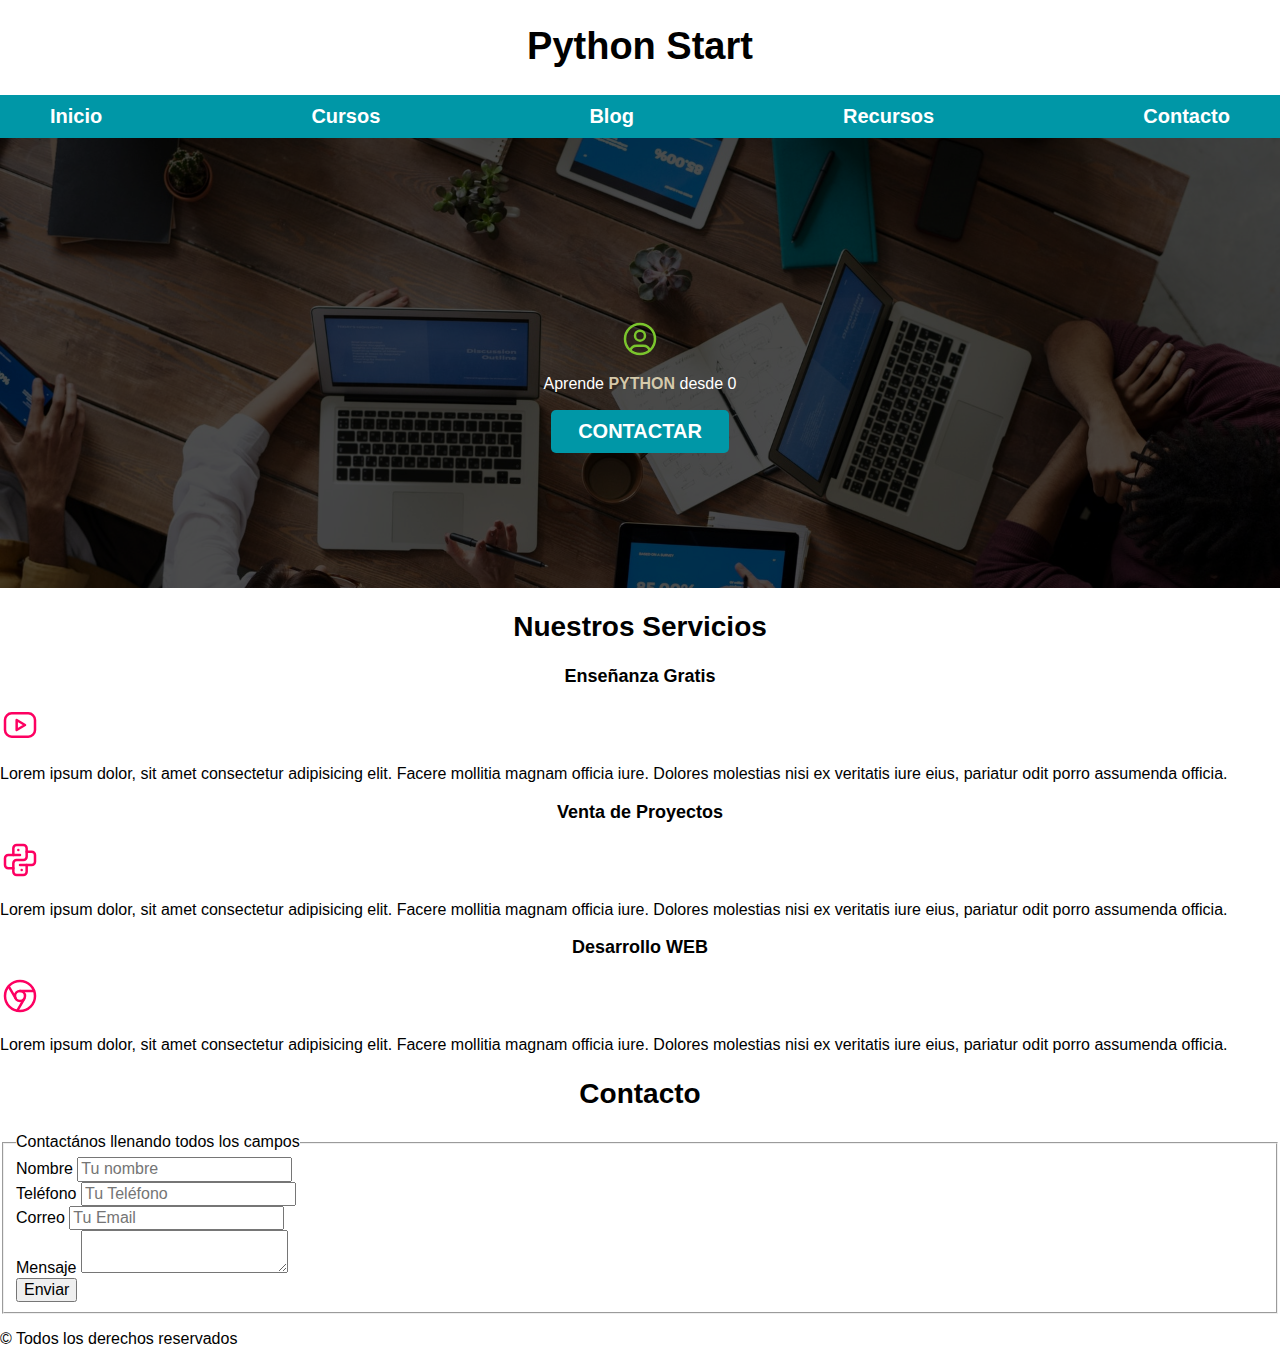
==== index.html @ d7a8ce04 "Inicio del proyecto - Navbar realizado" ====
<!DOCTYPE html>
<html lang="en">
  <head>
    <meta charset="UTF-8" />
    <meta http-equiv="X-UA-Compatible" content="IE=edge" />
    <meta name="viewport" content="width=device-width, initial-scale=1.0" />
    <title>Python Start</title>
    <!-- ICON TAB -->
    <link rel="shortcut icon" href="img/pythonTabIcon.svg" />
    <!-- NORMALIZE https://necolas.github.io/normalize.css/-->
    <link rel="preload" href="css/normalize.css" as="style" />
    <link rel="stylesheet" href="css/normalize.css" />
    <!-- FONTS fonts.google.com/-->
    <link rel="preconnect" href="https://fonts.googleapis.com" />
    <link rel="preconnect" href="https://fonts.gstatic.com" crossorigin />
    <!-- PRELOADS CSS - personal sheets to final -->
    <link rel="preload" href="css/styles.css" as="style" />
    <link rel="stylesheet" href="css/styles.css" />
  </head>
  <body>
    <header>
      <h1 class="titulo">Python Start</h1>
    </header>

    <nav class="nav-bg">
      <nav class="navegacion-principal contenedor">
        <a href="#">Inicio</a>
        <a href="#">Cursos</a>
        <a href="#">Blog</a>
        <a href="#">Recursos</a>
        <a href="#">Contacto</a>
      </nav>
    </nav>

    <section class="hero">
      <div class="contenido-hero">
        <h2></h2>
        <svg
          xmlns="http://www.w3.org/2000/svg"
          class="icon icon-tabler icon-tabler-user-circle"
          width="40"
          height="40"
          viewBox="0 0 24 24"
          stroke-width="1.5"
          stroke="#7bc62d"
          fill="none"
          stroke-linecap="round"
          stroke-linejoin="round"
        >
          <path stroke="none" d="M0 0h24v24H0z" fill="none" />
          <circle cx="12" cy="12" r="9" />
          <circle cx="12" cy="10" r="3" />
          <path
            d="M6.168 18.849a4 4 0 0 1 3.832 -2.849h4a4 4 0 0 1 3.834 2.855"
          />
        </svg>

        <p>Aprende <span>Python </span>desde 0</p>
        <a class="boton" href="#">Contactar</a>
      </div>
    </section>

    <main>
      <!-- CONTENIDO PRINCIPAL DEL SITIO WEB -->
      <h2>Nuestros Servicios</h2>

      <section>
        <h3>Enseñanza Gratis</h3>
        <svg
          xmlns="http://www.w3.org/2000/svg"
          class="icon icon-tabler icon-tabler-brand-youtube"
          width="40"
          height="40"
          viewBox="0 0 24 24"
          stroke-width="1.5"
          stroke="#fd0061"
          fill="none"
          stroke-linecap="round"
          stroke-linejoin="round"
        >
          <path stroke="none" d="M0 0h24v24H0z" fill="none" />
          <rect x="3" y="5" width="18" height="14" rx="4" />
          <path d="M10 9l5 3l-5 3z" />
        </svg>
        <p>
          Lorem ipsum dolor, sit amet consectetur adipisicing elit. Facere
          mollitia magnam officia iure. Dolores molestias nisi ex veritatis iure
          eius, pariatur odit porro assumenda officia.
        </p>
      </section>

      <section>
        <h3>Venta de Proyectos</h3>
        <svg
          xmlns="http://www.w3.org/2000/svg"
          class="icon icon-tabler icon-tabler-brand-python"
          width="40"
          height="40"
          viewBox="0 0 24 24"
          stroke-width="1.5"
          stroke="#fd0061"
          fill="none"
          stroke-linecap="round"
          stroke-linejoin="round"
        >
          <path stroke="none" d="M0 0h24v24H0z" fill="none" />
          <path d="M12 9h-7a2 2 0 0 0 -2 2v4a2 2 0 0 0 2 2h3" />
          <path d="M12 15h7a2 2 0 0 0 2 -2v-4a2 2 0 0 0 -2 -2h-3" />
          <path
            d="M8 9v-4a2 2 0 0 1 2 -2h4a2 2 0 0 1 2 2v5a2 2 0 0 1 -2 2h-4a2 2 0 0 0 -2 2v5a2 2 0 0 0 2 2h4a2 2 0 0 0 2 -2v-4"
          />
          <line x1="11" y1="6" x2="11" y2="6.01" />
          <line x1="13" y1="18" x2="13" y2="18.01" />
        </svg>
        <p>
          Lorem ipsum dolor, sit amet consectetur adipisicing elit. Facere
          mollitia magnam officia iure. Dolores molestias nisi ex veritatis iure
          eius, pariatur odit porro assumenda officia.
        </p>
      </section>

      <section>
        <h3>Desarrollo WEB</h3>
        <svg
          xmlns="http://www.w3.org/2000/svg"
          class="icon icon-tabler icon-tabler-brand-chrome"
          width="40"
          height="40"
          viewBox="0 0 24 24"
          stroke-width="1.5"
          stroke="#fd0061"
          fill="none"
          stroke-linecap="round"
          stroke-linejoin="round"
        >
          <path stroke="none" d="M0 0h24v24H0z" fill="none" />
          <circle cx="12" cy="12" r="9" />
          <circle cx="12" cy="12" r="3" />
          <line x1="12" y1="9" x2="20.4" y2="9" />
          <line x1="12" y1="9" x2="20.4" y2="9" transform="rotate(120 12 12)" />
          <line x1="12" y1="9" x2="20.4" y2="9" transform="rotate(240 12 12)" />
        </svg>
        <p>
          Lorem ipsum dolor, sit amet consectetur adipisicing elit. Facere
          mollitia magnam officia iure. Dolores molestias nisi ex veritatis iure
          eius, pariatur odit porro assumenda officia.
        </p>
      </section>
    </main>

    <section>
      <h2>Contacto</h2>
      <form>
        <fieldset>
          <legend>Contactános llenando todos los campos</legend>
          <div>
            <label>Nombre</label>
            <input type="text" placeholder="Tu nombre" />
          </div>

          <div>
            <label>Teléfono</label>
            <input type="tel" placeholder="Tu Teléfono" />
          </div>

          <div>
            <label>Correo</label>
            <input type="email" placeholder="Tu Email" />
          </div>

          <div>
            <label>Mensaje</label>
            <textarea></textarea>
          </div>

          <div>
            <input type="submit" value="Enviar" />
          </div>
        </fieldset>
      </form>
    </section>

    <footer>
      <p>© Todos los derechos reservados</p>
    </footer>
  </body>
</html>
---- css/styles.css ----
/* METODOLOGIA DE MÓDULOS Y UTILIDADES */

/* CUSTOM PROPERTIES */
:root {
  --blanco: #ffffff;
  --oscuro: #212121;
  --primario: #ffc107;
  --secundario: #0097a7;
  --gris: #757575;
}

/* FORMATEO DE CÓDIGO */
html {
  font-size: 62.5%;
  box-sizing: border-box;
}

*,
*:before,
*:after {
  box-sizing: inherit;
}

body {
  font-size: 16px; /* 1rem = 10px*/
  font-family: "Krub", sans-serif;
}
/* RULES FOR TYPOGRAPHY - DESIGN SYSTEM =======================================*/

h1 {
  font-size: 3.8rem;
}

h2 {
  font-size: 2.8rem;
}

h3 {
  font-size: 1.8rem;
}

h1, h2, h3 {
  text-align: center;
}

span {
  font-weight: bold;
  color: #dfd3b2f1;
  text-transform: uppercase;
}

/* NAVBAR - BARRA DE NAVEGACIÓN ===============================================*/
.contenedor {
  max-width: 120rem;
  margin: 0 auto;
}

.boton {
  background-color: var(--secundario);
  color: var(--blanco);
  text-decoration: none;
  padding: 1rem 2.7rem;
  border-radius: .5rem;
  font-size: 2rem;
  font-weight: bold;
  cursor: pointer;
  text-transform: uppercase;
}

@media (min-width: 768px) {
   .boton {
     width: auto;
   }
}

.nav-bg {
  background-color: var(--secundario);
}

.navegacion-principal {
  display: flex;
  flex-direction: column;
}

/* MEDIA QUERIE NAV ===================================*/
@media (min-width: 768px) {
  .navegacion-principal {
    flex-direction: row;
    justify-content: space-between;
  }
}

.navegacion-principal a {
  display: block;
  text-align: center;
  color: var(--blanco);
  text-decoration: none;
  font-size: 2rem;
  font-weight: bold;
  padding: 1rem;
}

.navegacion-principal a:hover {
  background-color: var(--primario);
  color: var(--oscuro);
}

/* Hero Imagen============================================================================ */
.hero {
  background-image: url(../img/fondo.jpg);
  background-repeat: no-repeat;
  background-size: cover;
  height: 450px;
  position: relative;
}

.contenido-hero {
  position: absolute;
  background-color: rgba(0, 0, 0, 0.2); /* anterior*/
  background-color: rgb(0 0 0 / 70%); /*mas reciente*/
  width: 100%;
  height: 100%;
  background-size: cover;
  
  display: flex;
  flex-direction: column;
  align-items: center;
  justify-content: center;
}

.contenido-hero h2,
.contenido-hero p {
  color: var(--blanco);
}
---- css/styles.css ----
/* METODOLOGIA DE MÓDULOS Y UTILIDADES */

/* CUSTOM PROPERTIES */
:root {
  --blanco: #ffffff;
  --oscuro: #212121;
  --primario: #ffc107;
  --secundario: #0097a7;
  --gris: #757575;
}

/* FORMATEO DE CÓDIGO */
html {
  font-size: 62.5%;
  box-sizing: border-box;
}

*,
*:before,
*:after {
  box-sizing: inherit;
}

body {
  font-size: 16px; /* 1rem = 10px*/
  font-family: "Krub", sans-serif;
}
/* RULES FOR TYPOGRAPHY - DESIGN SYSTEM =======================================*/

h1 {
  font-size: 3.8rem;
}

h2 {
  font-size: 2.8rem;
}

h3 {
  font-size: 1.8rem;
}

h1, h2, h3 {
  text-align: center;
}

span {
  font-weight: bold;
  color: #dfd3b2f1;
  text-transform: uppercase;
}

/* NAVBAR - BARRA DE NAVEGACIÓN ===============================================*/
.contenedor {
  max-width: 120rem;
  margin: 0 auto;
}

.boton {
  background-color: var(--secundario);
  color: var(--blanco);
  text-decoration: none;
  padding: 1rem 2.7rem;
  border-radius: .5rem;
  font-size: 2rem;
  font-weight: bold;
  cursor: pointer;
  text-transform: uppercase;
}

@media (min-width: 768px) {
   .boton {
     width: auto;
   }
}

.nav-bg {
  background-color: var(--secundario);
}

.navegacion-principal {
  display: flex;
  flex-direction: column;
}

/* MEDIA QUERIE NAV ===================================*/
@media (min-width: 768px) {
  .navegacion-principal {
    flex-direction: row;
    justify-content: space-between;
  }
}

.navegacion-principal a {
  display: block;
  text-align: center;
  color: var(--blanco);
  text-decoration: none;
  font-size: 2rem;
  font-weight: bold;
  padding: 1rem;
}

.navegacion-principal a:hover {
  background-color: var(--primario);
  color: var(--oscuro);
}

/* Hero Imagen============================================================================ */
.hero {
  background-image: url(../img/fondo.jpg);
  background-repeat: no-repeat;
  background-size: cover;
  height: 450px;
  position: relative;
}

.contenido-hero {
  position: absolute;
  background-color: rgba(0, 0, 0, 0.2); /* anterior*/
  background-color: rgb(0 0 0 / 70%); /*mas reciente*/
  width: 100%;
  height: 100%;
  background-size: cover;
  
  display: flex;
  flex-direction: column;
  align-items: center;
  justify-content: center;
}

.contenido-hero h2,
.contenido-hero p {
  color: var(--blanco);
}
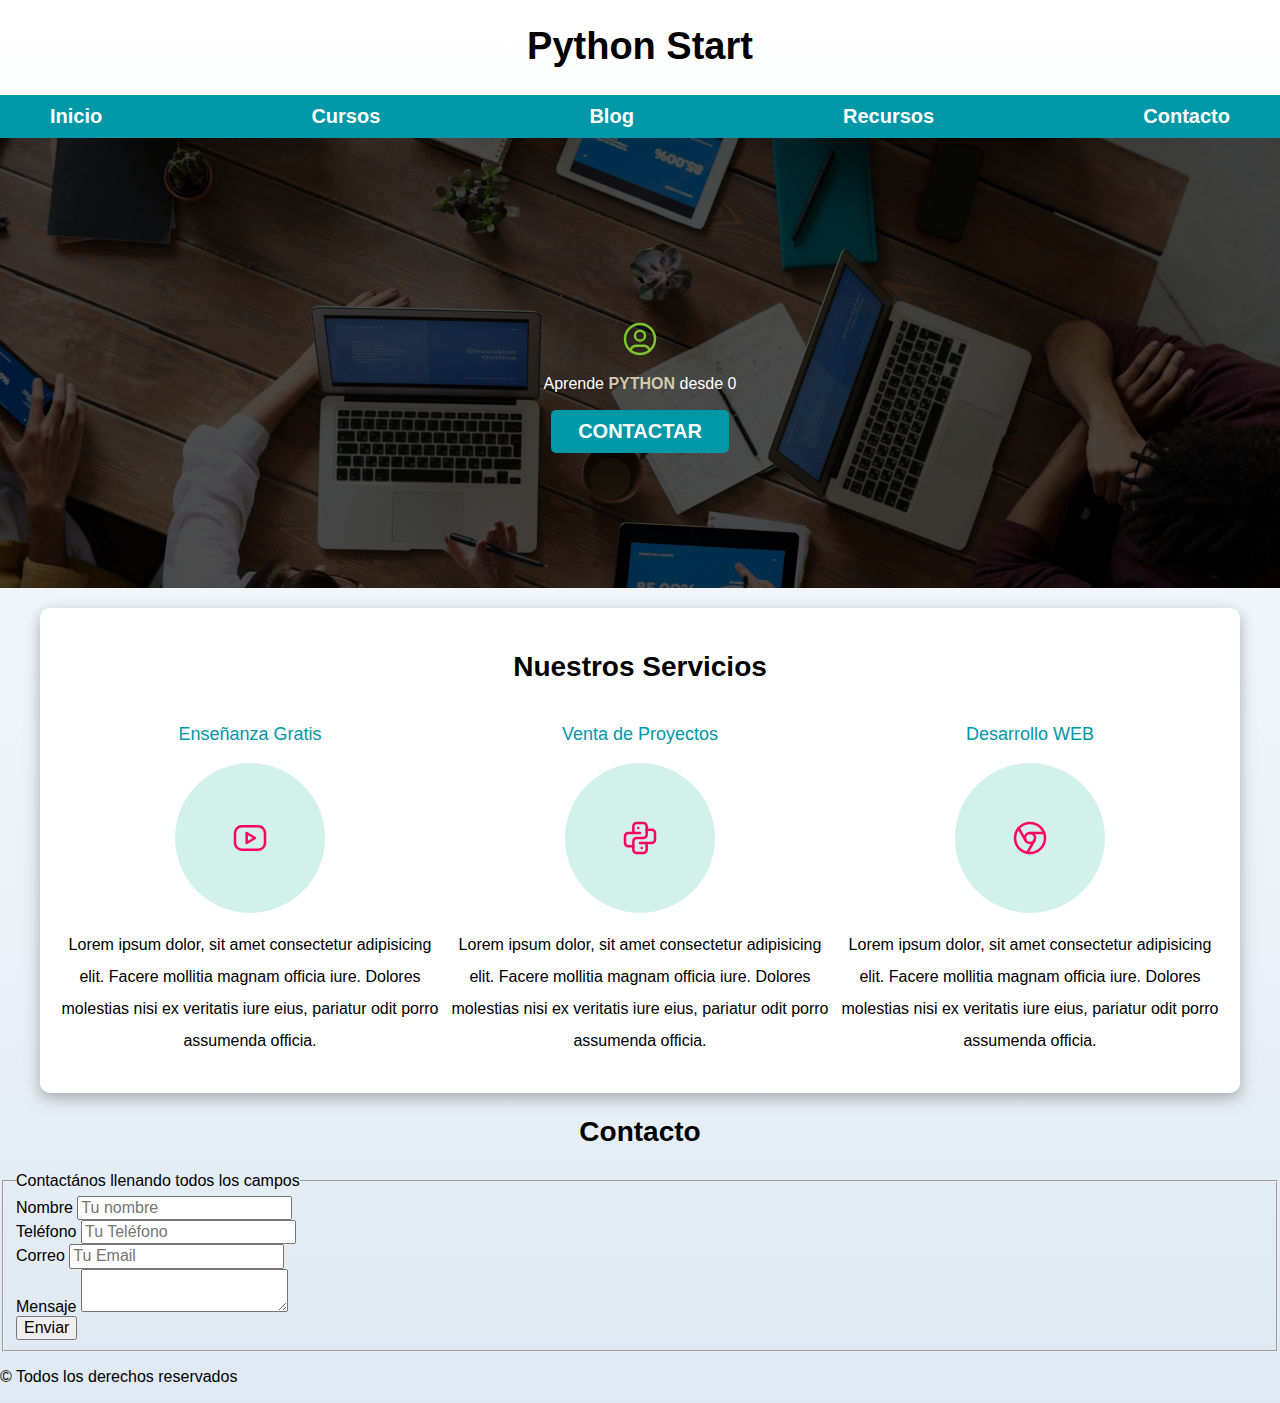
==== commit 5ae9355a: "implementamos css grid a nuestros servicios" ====
--- a/index.html
+++ b/index.html
@@ -22,7 +22,7 @@
       <h1 class="titulo">Python Start</h1>
     </header>
 
-    <nav class="nav-bg">
+    <div class="nav-bg">
       <nav class="navegacion-principal contenedor">
         <a href="#">Inicio</a>
         <a href="#">Cursos</a>
@@ -30,7 +30,7 @@
         <a href="#">Recursos</a>
         <a href="#">Contacto</a>
       </nav>
-    </nav>
+    </div>
 
     <section class="hero">
       <div class="contenido-hero">
@@ -58,94 +58,115 @@
         <p>Aprende <span>Python </span>desde 0</p>
         <a class="boton" href="#">Contactar</a>
       </div>
+      <!-- .contenido-hero -->
     </section>
 
-    <main>
+    <main class="contenedor sombra">
       <!-- CONTENIDO PRINCIPAL DEL SITIO WEB -->
       <h2>Nuestros Servicios</h2>
-
-      <section>
-        <h3>Enseñanza Gratis</h3>
-        <svg
-          xmlns="http://www.w3.org/2000/svg"
-          class="icon icon-tabler icon-tabler-brand-youtube"
-          width="40"
-          height="40"
-          viewBox="0 0 24 24"
-          stroke-width="1.5"
-          stroke="#fd0061"
-          fill="none"
-          stroke-linecap="round"
-          stroke-linejoin="round"
-        >
-          <path stroke="none" d="M0 0h24v24H0z" fill="none" />
-          <rect x="3" y="5" width="18" height="14" rx="4" />
-          <path d="M10 9l5 3l-5 3z" />
-        </svg>
-        <p>
-          Lorem ipsum dolor, sit amet consectetur adipisicing elit. Facere
-          mollitia magnam officia iure. Dolores molestias nisi ex veritatis iure
-          eius, pariatur odit porro assumenda officia.
-        </p>
-      </section>
-
-      <section>
-        <h3>Venta de Proyectos</h3>
-        <svg
-          xmlns="http://www.w3.org/2000/svg"
-          class="icon icon-tabler icon-tabler-brand-python"
-          width="40"
-          height="40"
-          viewBox="0 0 24 24"
-          stroke-width="1.5"
-          stroke="#fd0061"
-          fill="none"
-          stroke-linecap="round"
-          stroke-linejoin="round"
-        >
-          <path stroke="none" d="M0 0h24v24H0z" fill="none" />
-          <path d="M12 9h-7a2 2 0 0 0 -2 2v4a2 2 0 0 0 2 2h3" />
-          <path d="M12 15h7a2 2 0 0 0 2 -2v-4a2 2 0 0 0 -2 -2h-3" />
-          <path
-            d="M8 9v-4a2 2 0 0 1 2 -2h4a2 2 0 0 1 2 2v5a2 2 0 0 1 -2 2h-4a2 2 0 0 0 -2 2v5a2 2 0 0 0 2 2h4a2 2 0 0 0 2 -2v-4"
-          />
-          <line x1="11" y1="6" x2="11" y2="6.01" />
-          <line x1="13" y1="18" x2="13" y2="18.01" />
-        </svg>
-        <p>
-          Lorem ipsum dolor, sit amet consectetur adipisicing elit. Facere
-          mollitia magnam officia iure. Dolores molestias nisi ex veritatis iure
-          eius, pariatur odit porro assumenda officia.
-        </p>
-      </section>
-
-      <section>
-        <h3>Desarrollo WEB</h3>
-        <svg
-          xmlns="http://www.w3.org/2000/svg"
-          class="icon icon-tabler icon-tabler-brand-chrome"
-          width="40"
-          height="40"
-          viewBox="0 0 24 24"
-          stroke-width="1.5"
-          stroke="#fd0061"
-          fill="none"
-          stroke-linecap="round"
-          stroke-linejoin="round"
-        >
-          <path stroke="none" d="M0 0h24v24H0z" fill="none" />
-          <circle cx="12" cy="12" r="9" />
-          <circle cx="12" cy="12" r="3" />
-          <line x1="12" y1="9" x2="20.4" y2="9" />
-          <line x1="12" y1="9" x2="20.4" y2="9" transform="rotate(120 12 12)" />
-          <line x1="12" y1="9" x2="20.4" y2="9" transform="rotate(240 12 12)" />
-        </svg>
-        <p>
-          Lorem ipsum dolor, sit amet consectetur adipisicing elit. Facere
-          mollitia magnam officia iure. Dolores molestias nisi ex veritatis iure
-          eius, pariatur odit porro assumenda officia.
-        </p>
-      </section>
+      <div class="servicios">
+        <section class="servicio">
+          <h3>Enseñanza Gratis</h3>
+          <div class="iconos">
+            <svg
+              xmlns="http://www.w3.org/2000/svg"
+              class="icon icon-tabler icon-tabler-brand-youtube"
+              width="40"
+              height="40"
+              viewBox="0 0 24 24"
+              stroke-width="1.5"
+              stroke="#fd0061"
+              fill="none"
+              stroke-linecap="round"
+              stroke-linejoin="round"
+            >
+              <path stroke="none" d="M0 0h24v24H0z" fill="none" />
+              <rect x="3" y="5" width="18" height="14" rx="4" />
+              <path d="M10 9l5 3l-5 3z" />
+            </svg>
+          </div>
+          <p>
+            Lorem ipsum dolor, sit amet consectetur adipisicing elit. Facere
+            mollitia magnam officia iure. Dolores molestias nisi ex veritatis
+            iure eius, pariatur odit porro assumenda officia.
+          </p>
+        </section>
+
+        <section class="servicio">
+          <h3>Venta de Proyectos</h3>
+          <div class="iconos">
+            <svg
+              xmlns="http://www.w3.org/2000/svg"
+              class="icon icon-tabler icon-tabler-brand-python"
+              width="40"
+              height="40"
+              viewBox="0 0 24 24"
+              stroke-width="1.5"
+              stroke="#fd0061"
+              fill="none"
+              stroke-linecap="round"
+              stroke-linejoin="round"
+            >
+              <path stroke="none" d="M0 0h24v24H0z" fill="none" />
+              <path d="M12 9h-7a2 2 0 0 0 -2 2v4a2 2 0 0 0 2 2h3" />
+              <path d="M12 15h7a2 2 0 0 0 2 -2v-4a2 2 0 0 0 -2 -2h-3" />
+              <path
+                d="M8 9v-4a2 2 0 0 1 2 -2h4a2 2 0 0 1 2 2v5a2 2 0 0 1 -2 2h-4a2 2 0 0 0 -2 2v5a2 2 0 0 0 2 2h4a2 2 0 0 0 2 -2v-4"
+              />
+              <line x1="11" y1="6" x2="11" y2="6.01" />
+              <line x1="13" y1="18" x2="13" y2="18.01" />
+            </svg>
+          </div>
+          <p>
+            Lorem ipsum dolor, sit amet consectetur adipisicing elit. Facere
+            mollitia magnam officia iure. Dolores molestias nisi ex veritatis
+            iure eius, pariatur odit porro assumenda officia.
+          </p>
+        </section>
+
+        <section class="servicio">
+          <h3>Desarrollo WEB</h3>
+          <div class="iconos">
+            <svg
+              xmlns="http://www.w3.org/2000/svg"
+              class="icon icon-tabler icon-tabler-brand-chrome"
+              width="40"
+              height="40"
+              viewBox="0 0 24 24"
+              stroke-width="1.5"
+              stroke="#fd0061"
+              fill="none"
+              stroke-linecap="round"
+              stroke-linejoin="round"
+            >
+              <path stroke="none" d="M0 0h24v24H0z" fill="none" />
+              <circle cx="12" cy="12" r="9" />
+              <circle cx="12" cy="12" r="3" />
+              <line x1="12" y1="9" x2="20.4" y2="9" />
+              <line
+                x1="12"
+                y1="9"
+                x2="20.4"
+                y2="9"
+                transform="rotate(120 12 12)"
+              />
+              <line
+                x1="12"
+                y1="9"
+                x2="20.4"
+                y2="9"
+                transform="rotate(240 12 12)"
+              />
+            </svg>
+          </div>
+          <p>
+            Lorem ipsum dolor, sit amet consectetur adipisicing elit. Facere
+            mollitia magnam officia iure. Dolores molestias nisi ex veritatis
+            iure eius, pariatur odit porro assumenda officia.
+          </p>
+        </section>
+      </div>
+      <!-- .SERVICIOS -->
     </main>
 
     <section>
--- a/css/styles.css
+++ b/css/styles.css
@@ -7,12 +7,14 @@
   --primario: #ffc107;
   --secundario: #0097a7;
   --gris: #757575;
+  --grisClaro: #dfe9f3;
+  --celeste: #d3f1eb;
 }
 
-/* FORMATEO DE CÓDIGO */
+/* GLOBALES ==========================================================*/
 html {
   font-size: 62.5%;
-  box-sizing: border-box;
+  box-sizing: border-box; /*hack para el box model*/
 }
 
 *,
@@ -24,9 +26,42 @@
 body {
   font-size: 16px; /* 1rem = 10px*/
   font-family: "Krub", sans-serif;
+  background-image: linear-gradient(to top, var(--grisClaro) 0%, var(--blanco));
 }
-/* RULES FOR TYPOGRAPHY - DESIGN SYSTEM =======================================*/
 
+.contenedor {
+  max-width: 120rem;
+  margin: 0 auto;
+}
+
+.boton {
+  background-color: var(--secundario);
+  color: var(--blanco);
+  text-decoration: none;
+  padding: 1rem 2.7rem;
+  border-radius: 0.5rem;
+  font-size: 2rem;
+  font-weight: bold;
+  cursor: pointer;
+  text-transform: uppercase;
+}
+
+@media (min-width: 768px) {
+  .boton {
+    width: auto;
+  }
+}
+
+.sombra {
+  -webkit-box-shadow: 0px 5px 15px 0px rgba(112, 112, 112, 0.54);
+  -moz-box-shadow: 0px 5px 15px 0px rgba(112, 112, 112, 0.54);
+  box-shadow: 0px 5px 15px 0px rgba(112, 112, 112, 0.54);
+  background-color: var(--blanco);
+  padding: 2rem;
+  border-radius: 1rem;
+}
+
+/* TIPOGRAFIA ==========================================================*/
 h1 {
   font-size: 3.8rem;
 }
@@ -39,7 +74,9 @@
   font-size: 1.8rem;
 }
 
-h1, h2, h3 {
+h1,
+h2,
+h3 {
   text-align: center;
 }
 
@@ -49,30 +86,12 @@
   text-transform: uppercase;
 }
 
-/* NAVBAR - BARRA DE NAVEGACIÓN ===============================================*/
-.contenedor {
-  max-width: 120rem;
-  margin: 0 auto;
+/* Titulos */
+.titulo span {
+  font-size: 2rem;
 }
 
-.boton {
-  background-color: var(--secundario);
-  color: var(--blanco);
-  text-decoration: none;
-  padding: 1rem 2.7rem;
-  border-radius: .5rem;
-  font-size: 2rem;
-  font-weight: bold;
-  cursor: pointer;
-  text-transform: uppercase;
-}
-
-@media (min-width: 768px) {
-   .boton {
-     width: auto;
-   }
-}
-
+/* NAVEGACIÓN PRINCIPAL ===============================================*/
 .nav-bg {
   background-color: var(--secundario);
 }
@@ -82,7 +101,6 @@
   flex-direction: column;
 }
 
-/* MEDIA QUERIE NAV ===================================*/
 @media (min-width: 768px) {
   .navegacion-principal {
     flex-direction: row;
@@ -105,13 +123,14 @@
   color: var(--oscuro);
 }
 
-/* Hero Imagen============================================================================ */
+/* Hero Imagen ================================================================ */
 .hero {
   background-image: url(../img/fondo.jpg);
   background-repeat: no-repeat;
   background-size: cover;
   height: 450px;
   position: relative;
+  margin-bottom: 2rem;
 }
 
 .contenido-hero {
@@ -121,7 +140,7 @@
   width: 100%;
   height: 100%;
   background-size: cover;
-  
+
   display: flex;
   flex-direction: column;
   align-items: center;
@@ -132,3 +151,38 @@
 .contenido-hero p {
   color: var(--blanco);
 }
+
+/* SERVICIOS ==============================================*/
+@media (min-width: 768px) {
+  .servicios {
+    display: grid;
+    grid-template-columns: repeat(3, 1fr);
+    column-gap: 1rem;
+  }
+}
+
+.servicio {
+display: flex;
+flex-direction: column;
+align-items: center;
+}
+
+.servicio h3 {
+  color: var(--secundario);
+  font-weight: normal;
+}
+
+.servicio p {
+  line-height: 2;
+  text-align: center;
+}
+
+.servicio .iconos {
+  height: 15rem;
+  width: 15rem;
+  background-color: var(--celeste);
+  border-radius: 50%;
+  display: flex;
+  justify-content: center;
+  align-items: center;
+}--- a/css/styles.css
+++ b/css/styles.css
@@ -7,12 +7,14 @@
   --primario: #ffc107;
   --secundario: #0097a7;
   --gris: #757575;
+  --grisClaro: #dfe9f3;
+  --celeste: #d3f1eb;
 }
 
-/* FORMATEO DE CÓDIGO */
+/* GLOBALES ==========================================================*/
 html {
   font-size: 62.5%;
-  box-sizing: border-box;
+  box-sizing: border-box; /*hack para el box model*/
 }
 
 *,
@@ -24,9 +26,42 @@
 body {
   font-size: 16px; /* 1rem = 10px*/
   font-family: "Krub", sans-serif;
+  background-image: linear-gradient(to top, var(--grisClaro) 0%, var(--blanco));
 }
-/* RULES FOR TYPOGRAPHY - DESIGN SYSTEM =======================================*/
 
+.contenedor {
+  max-width: 120rem;
+  margin: 0 auto;
+}
+
+.boton {
+  background-color: var(--secundario);
+  color: var(--blanco);
+  text-decoration: none;
+  padding: 1rem 2.7rem;
+  border-radius: 0.5rem;
+  font-size: 2rem;
+  font-weight: bold;
+  cursor: pointer;
+  text-transform: uppercase;
+}
+
+@media (min-width: 768px) {
+  .boton {
+    width: auto;
+  }
+}
+
+.sombra {
+  -webkit-box-shadow: 0px 5px 15px 0px rgba(112, 112, 112, 0.54);
+  -moz-box-shadow: 0px 5px 15px 0px rgba(112, 112, 112, 0.54);
+  box-shadow: 0px 5px 15px 0px rgba(112, 112, 112, 0.54);
+  background-color: var(--blanco);
+  padding: 2rem;
+  border-radius: 1rem;
+}
+
+/* TIPOGRAFIA ==========================================================*/
 h1 {
   font-size: 3.8rem;
 }
@@ -39,7 +74,9 @@
   font-size: 1.8rem;
 }
 
-h1, h2, h3 {
+h1,
+h2,
+h3 {
   text-align: center;
 }
 
@@ -49,30 +86,12 @@
   text-transform: uppercase;
 }
 
-/* NAVBAR - BARRA DE NAVEGACIÓN ===============================================*/
-.contenedor {
-  max-width: 120rem;
-  margin: 0 auto;
+/* Titulos */
+.titulo span {
+  font-size: 2rem;
 }
 
-.boton {
-  background-color: var(--secundario);
-  color: var(--blanco);
-  text-decoration: none;
-  padding: 1rem 2.7rem;
-  border-radius: .5rem;
-  font-size: 2rem;
-  font-weight: bold;
-  cursor: pointer;
-  text-transform: uppercase;
-}
-
-@media (min-width: 768px) {
-   .boton {
-     width: auto;
-   }
-}
-
+/* NAVEGACIÓN PRINCIPAL ===============================================*/
 .nav-bg {
   background-color: var(--secundario);
 }
@@ -82,7 +101,6 @@
   flex-direction: column;
 }
 
-/* MEDIA QUERIE NAV ===================================*/
 @media (min-width: 768px) {
   .navegacion-principal {
     flex-direction: row;
@@ -105,13 +123,14 @@
   color: var(--oscuro);
 }
 
-/* Hero Imagen============================================================================ */
+/* Hero Imagen ================================================================ */
 .hero {
   background-image: url(../img/fondo.jpg);
   background-repeat: no-repeat;
   background-size: cover;
   height: 450px;
   position: relative;
+  margin-bottom: 2rem;
 }
 
 .contenido-hero {
@@ -121,7 +140,7 @@
   width: 100%;
   height: 100%;
   background-size: cover;
-  
+
   display: flex;
   flex-direction: column;
   align-items: center;
@@ -132,3 +151,38 @@
 .contenido-hero p {
   color: var(--blanco);
 }
+
+/* SERVICIOS ==============================================*/
+@media (min-width: 768px) {
+  .servicios {
+    display: grid;
+    grid-template-columns: repeat(3, 1fr);
+    column-gap: 1rem;
+  }
+}
+
+.servicio {
+display: flex;
+flex-direction: column;
+align-items: center;
+}
+
+.servicio h3 {
+  color: var(--secundario);
+  font-weight: normal;
+}
+
+.servicio p {
+  line-height: 2;
+  text-align: center;
+}
+
+.servicio .iconos {
+  height: 15rem;
+  width: 15rem;
+  background-color: var(--celeste);
+  border-radius: 50%;
+  display: flex;
+  justify-content: center;
+  align-items: center;
+}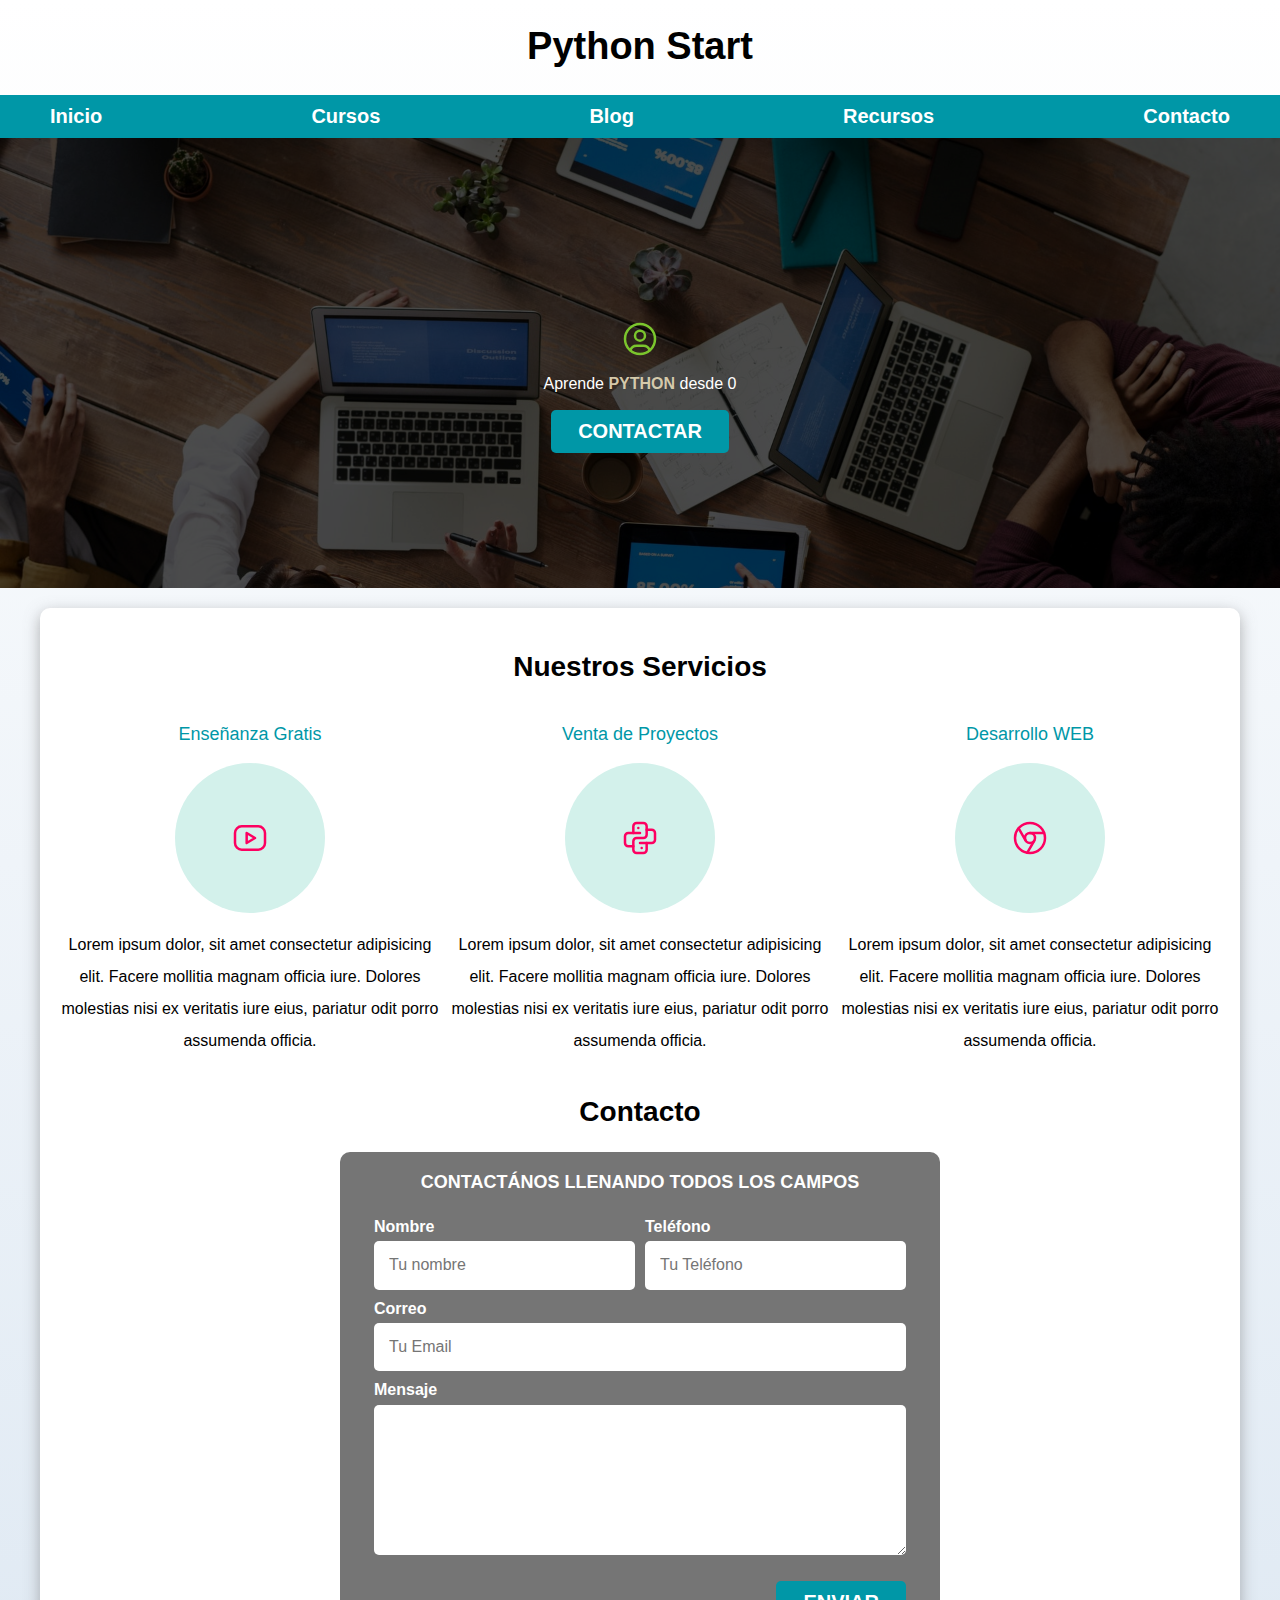
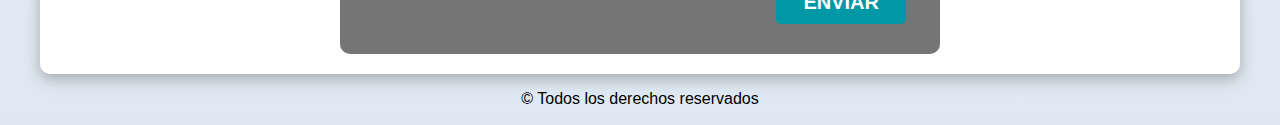
==== commit a650cf4a: "creación del form, creamos una documentacion del proyecto" ====
--- a/index.html
+++ b/index.html
@@ -167,41 +167,43 @@
         </section>
       </div>
       <!-- .SERVICIOS -->
+
+      <section>
+        <h2>Contacto</h2>
+        <form class="formulario">
+          <fieldset>
+            <legend>Contactános llenando todos los campos</legend>
+            <div class="contenedor-campos">
+                <div class="campo">
+                  <label>Nombre</label>
+                  <input class="input-text" type="text" placeholder="Tu nombre" />
+                </div>
+
+                <div class="campo">
+                  <label>Teléfono</label>
+                  <input class="input-text" type="tel" placeholder="Tu Teléfono" />
+                </div>
+
+                <div class="campo ">
+                  <label>Correo</label>
+                  <input class="input-text" type="email" placeholder="Tu Email" />
+                </div>
+
+                <div class="campo">
+                  <label>Mensaje</label>
+                  <textarea class="input-text"></textarea>
+                </div>
+            </div> <!-- CONTENEDOR DE LOS CAMPOS ================================= -->
+
+            <div class="alinear-derecha flex">
+              <input class="boton w-sm-100" type="submit" value="Enviar" />
+            </div>
+          </fieldset>
+        </form>
+      </section>
     </main>
 
-    <section>
-      <h2>Contacto</h2>
-      <form>
-        <fieldset>
-          <legend>Contactános llenando todos los campos</legend>
-          <div>
-            <label>Nombre</label>
-            <input type="text" placeholder="Tu nombre" />
-          </div>
-
-          <div>
-            <label>Teléfono</label>
-            <input type="tel" placeholder="Tu Teléfono" />
-          </div>
-
-          <div>
-            <label>Correo</label>
-            <input type="email" placeholder="Tu Email" />
-          </div>
-
-          <div>
-            <label>Mensaje</label>
-            <textarea></textarea>
-          </div>
-
-          <div>
-            <input type="submit" value="Enviar" />
-          </div>
-        </fieldset>
-      </form>
-    </section>
-
-    <footer>
+    <footer class="footer">
       <p>© Todos los derechos reservados</p>
     </footer>
   </body>
--- a/css/styles.css
+++ b/css/styles.css
@@ -15,6 +15,15 @@
 html {
   font-size: 62.5%;
   box-sizing: border-box; /*hack para el box model*/
+  scroll-snap-type: y mandatory;
+}
+
+/* SCROLL SNAP */
+.servicios,
+.navegacion-principal,
+.formulario {
+  scroll-snap-align: center;
+  scroll-snap-stop: always;
 }
 
 *,
@@ -44,6 +53,7 @@
   font-weight: bold;
   cursor: pointer;
   text-transform: uppercase;
+  border: none;
 }
 
 @media (min-width: 768px) {
@@ -89,6 +99,25 @@
 /* Titulos */
 .titulo span {
   font-size: 2rem;
+}
+
+/* UTILIDADES========================================================== */
+.w-sm-100 {
+  width: 100%;
+}
+
+@media (min-width: 768px) {
+   .w-sm-100 {
+     width: auto;
+   }
+}
+
+.flex {
+  display: flex;
+}
+
+.alinear-derecha {
+  justify-content: flex-end;
 }
 
 /* NAVEGACIÓN PRINCIPAL ===============================================*/
@@ -185,4 +214,67 @@
   display: flex;
   justify-content: center;
   align-items: center;
+}
+
+/* CONTACTO ==================================================== */
+.formulario {
+  background-color: var(--gris);
+  width: min(60rem, 100%); /*Utilizar el valor más pequeño - te ahorras media queries*/
+  margin: 0 auto; 
+  padding: 2rem;
+  border-radius: 1rem;
+}
+
+.formulario fieldset {
+  border: none;
+}
+
+.formulario legend {
+  text-align: center;
+  font-size: 1.8rem;
+  text-transform: uppercase;
+  font-weight: 700;
+  margin-bottom: 2rem;
+  color: var(--blanco);
+}
+
+@media (min-width: 768px) {
+  .contenedor-campos {
+    display: grid;
+    grid-template-columns: 1fr 1fr;
+    grid-template-rows: auto auto 20rem;
+    column-gap: 1rem;
+  }
+}
+
+.campo:nth-child(3),
+.campo:nth-child(4){ /*evita crear una clase extra*/
+  grid-column: 1 / 3;
+}
+
+.campo {
+  margin-bottom: 1rem;
+}
+
+.campo label {
+  color: var(--blanco);
+  font-weight: bold;
+  margin-bottom: .5rem;
+  display: block;
+}
+
+.campo textarea {
+  height: 15rem;
+}
+
+.input-text {
+  width: 100%;
+  border: none;
+  padding: 1.5rem;
+  border-radius: .5rem;
+}
+
+/* FOOTER - PIE DE PÁGINA ====================================== */
+.footer {
+  text-align: center;
 }--- a/css/styles.css
+++ b/css/styles.css
@@ -15,6 +15,15 @@
 html {
   font-size: 62.5%;
   box-sizing: border-box; /*hack para el box model*/
+  scroll-snap-type: y mandatory;
+}
+
+/* SCROLL SNAP */
+.servicios,
+.navegacion-principal,
+.formulario {
+  scroll-snap-align: center;
+  scroll-snap-stop: always;
 }
 
 *,
@@ -44,6 +53,7 @@
   font-weight: bold;
   cursor: pointer;
   text-transform: uppercase;
+  border: none;
 }
 
 @media (min-width: 768px) {
@@ -89,6 +99,25 @@
 /* Titulos */
 .titulo span {
   font-size: 2rem;
+}
+
+/* UTILIDADES========================================================== */
+.w-sm-100 {
+  width: 100%;
+}
+
+@media (min-width: 768px) {
+   .w-sm-100 {
+     width: auto;
+   }
+}
+
+.flex {
+  display: flex;
+}
+
+.alinear-derecha {
+  justify-content: flex-end;
 }
 
 /* NAVEGACIÓN PRINCIPAL ===============================================*/
@@ -185,4 +214,67 @@
   display: flex;
   justify-content: center;
   align-items: center;
+}
+
+/* CONTACTO ==================================================== */
+.formulario {
+  background-color: var(--gris);
+  width: min(60rem, 100%); /*Utilizar el valor más pequeño - te ahorras media queries*/
+  margin: 0 auto; 
+  padding: 2rem;
+  border-radius: 1rem;
+}
+
+.formulario fieldset {
+  border: none;
+}
+
+.formulario legend {
+  text-align: center;
+  font-size: 1.8rem;
+  text-transform: uppercase;
+  font-weight: 700;
+  margin-bottom: 2rem;
+  color: var(--blanco);
+}
+
+@media (min-width: 768px) {
+  .contenedor-campos {
+    display: grid;
+    grid-template-columns: 1fr 1fr;
+    grid-template-rows: auto auto 20rem;
+    column-gap: 1rem;
+  }
+}
+
+.campo:nth-child(3),
+.campo:nth-child(4){ /*evita crear una clase extra*/
+  grid-column: 1 / 3;
+}
+
+.campo {
+  margin-bottom: 1rem;
+}
+
+.campo label {
+  color: var(--blanco);
+  font-weight: bold;
+  margin-bottom: .5rem;
+  display: block;
+}
+
+.campo textarea {
+  height: 15rem;
+}
+
+.input-text {
+  width: 100%;
+  border: none;
+  padding: 1.5rem;
+  border-radius: .5rem;
+}
+
+/* FOOTER - PIE DE PÁGINA ====================================== */
+.footer {
+  text-align: center;
 }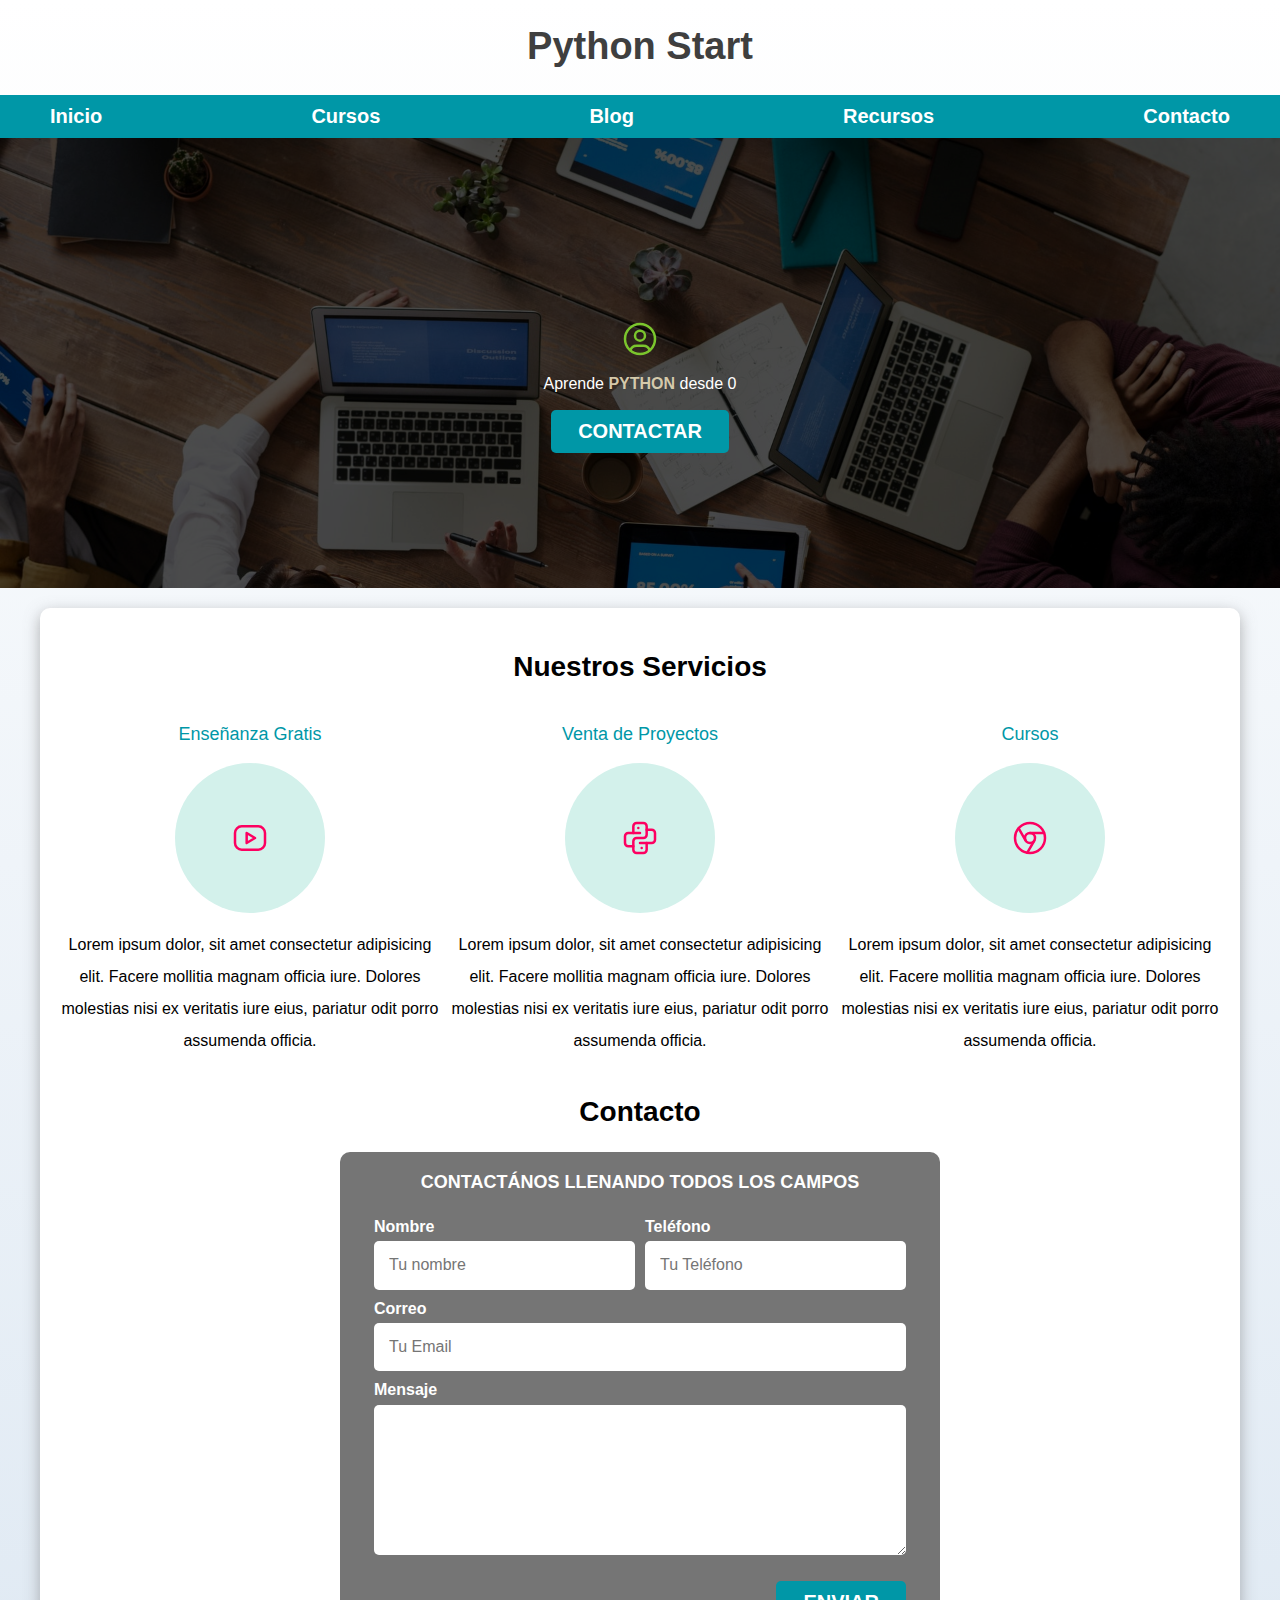
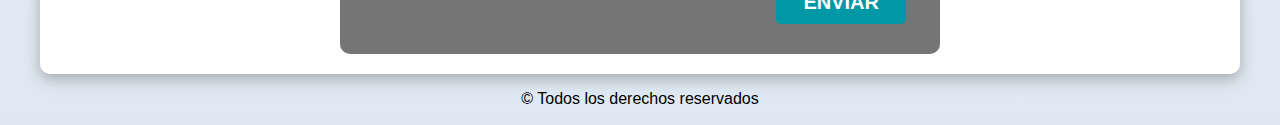
==== commit 49090d78: "Terminando la pagina de cursos" ====
--- a/index.html
+++ b/index.html
@@ -15,20 +15,20 @@
     <link rel="preconnect" href="https://fonts.gstatic.com" crossorigin />
     <!-- PRELOADS CSS - personal sheets to final -->
     <link rel="preload" href="css/styles.css" as="style" />
-    <link rel="stylesheet" href="css/styles.css" />
+    <link rel="stylesheet" href="css/stylesIndex.css" />
   </head>
   <body>
     <header>
-      <h1 class="titulo">Python Start</h1>
+      <a href="index.html"><h1 class="titulo">Python Start</h1></a>
     </header>
 
     <div class="nav-bg">
       <nav class="navegacion-principal contenedor">
-        <a href="#">Inicio</a>
-        <a href="#">Cursos</a>
-        <a href="#">Blog</a>
-        <a href="#">Recursos</a>
-        <a href="#">Contacto</a>
+        <a href="index.html">Inicio</a>
+        <a href="cursos.html">Cursos</a>
+        <a href="blog.html">Blog</a>
+        <a href="recursos.html">Recursos</a>
+        <a href="contacto.html">Contacto</a>
       </nav>
     </div>
 
@@ -56,7 +56,7 @@
         </svg>
 
         <p>Aprende <span>Python </span>desde 0</p>
-        <a class="boton" href="#">Contactar</a>
+        <a class="boton" href="#contact">Contactar</a>
       </div>
       <!-- .contenido-hero -->
     </section>
@@ -125,7 +125,7 @@
         </section>
 
         <section class="servicio">
-          <h3>Desarrollo WEB</h3>
+          <h3>Cursos</h3>
           <div class="iconos">
             <svg
               xmlns="http://www.w3.org/2000/svg"
@@ -175,7 +175,7 @@
             <legend>Contactános llenando todos los campos</legend>
             <div class="contenedor-campos">
                 <div class="campo">
-                  <label>Nombre</label>
+                  <label id="contact">Nombre</label>
                   <input class="input-text" type="text" placeholder="Tu nombre" />
                 </div>
 
--- a/css/styles.css
+++ b/css/styles.css
@@ -154,7 +154,43 @@
 
 /* Hero Imagen ================================================================ */
 .hero {
-  background-image: url(../img/fondo.jpg);
+  background-image: url(../img/index.jpg);
+  background-repeat: no-repeat;
+  background-size: cover;
+  height: 450px;
+  position: relative;
+  margin-bottom: 2rem;
+}
+
+.h2 {
+  background-image: url(../img/cursos.jpg);
+  background-repeat: no-repeat;
+  background-size: cover;
+  height: 450px;
+  position: relative;
+  margin-bottom: 2rem;
+}
+
+.h3 {
+  background-image: url(../img/blog.jpg);
+  background-repeat: no-repeat;
+  background-size: cover;
+  height: 450px;
+  position: relative;
+  margin-bottom: 2rem;
+}
+
+.h4 {
+  background-image: url(../img/recursos.jpg);
+  background-repeat: no-repeat;
+  background-size: cover;
+  height: 450px;
+  position: relative;
+  margin-bottom: 2rem;
+}
+
+.h5 {
+  background-image: url(../img/contacto.jpg);
   background-repeat: no-repeat;
   background-size: cover;
   height: 450px;
--- a/css/stylesIndex.css
+++ b/css/stylesIndex.css
@@ -0,0 +1,287 @@
+/* METODOLOGIA DE MÓDULOS Y UTILIDADES */
+
+/* CUSTOM PROPERTIES */
+:root {
+  --blanco: #ffffff;
+  --oscuro: #212121;
+  --primario: #ffc107;
+  --secundario: #0097a7;
+  --gris: #757575;
+  --grisClaro: #dfe9f3;
+  --celeste: #d3f1eb;
+}
+
+/* GLOBALES ==========================================================*/
+html {
+  font-size: 62.5%;
+  box-sizing: border-box; /*hack para el box model*/
+  scroll-snap-type: y mandatory;
+  scroll-behavior: smooth;
+}
+
+/* SCROLL SNAP */
+.servicios,
+.navegacion-principal,
+.formulario {
+  scroll-snap-align: center;
+  scroll-snap-stop: always;
+}
+
+*,
+*:before,
+*:after {
+  box-sizing: inherit;
+}
+
+body {
+  font-size: 16px; /* 1rem = 10px*/
+  font-family: "Krub", sans-serif;
+  background-image: linear-gradient(to top, var(--grisClaro) 0%, var(--blanco));
+}
+
+.contenedor {
+  max-width: 120rem;
+  margin: 0 auto;
+}
+
+.boton {
+  background-color: var(--secundario);
+  color: var(--blanco);
+  text-decoration: none;
+  padding: 1rem 2.7rem;
+  border-radius: 0.5rem;
+  font-size: 2rem;
+  font-weight: bold;
+  cursor: pointer;
+  text-transform: uppercase;
+  border: none;
+}
+
+@media (min-width: 768px) {
+  .boton {
+    width: auto;
+  }
+}
+
+.sombra {
+  -webkit-box-shadow: 0px 5px 15px 0px rgba(112, 112, 112, 0.54);
+  -moz-box-shadow: 0px 5px 15px 0px rgba(112, 112, 112, 0.54);
+  box-shadow: 0px 5px 15px 0px rgba(112, 112, 112, 0.54);
+  background-color: var(--blanco);
+  padding: 2rem;
+  border-radius: 1rem;
+}
+
+/* TIPOGRAFIA ==========================================================*/
+h1 {
+  font-size: 3.8rem;
+}
+
+h2 {
+  font-size: 2.8rem;
+}
+
+h3 {
+  font-size: 1.8rem;
+}
+
+h1,
+h2,
+h3 {
+  text-align: center;
+}
+
+a {
+  text-decoration: none;
+  color: #3f3f3f;
+}
+
+span {
+  font-weight: bold;
+  color: #dfd3b2f1;
+  text-transform: uppercase;
+}
+
+/* Titulos */
+.titulo span {
+  font-size: 2rem;
+}
+
+/* UTILIDADES========================================================== */
+.w-sm-100 {
+  width: 100%;
+}
+
+@media (min-width: 768px) {
+   .w-sm-100 {
+     width: auto;
+   }
+}
+
+.flex {
+  display: flex;
+}
+
+.alinear-derecha {
+  justify-content: flex-end;
+}
+
+/* NAVEGACIÓN PRINCIPAL ===============================================*/
+.nav-bg {
+  background-color: var(--secundario);
+}
+
+.navegacion-principal {
+  display: flex;
+  flex-direction: column;
+}
+
+@media (min-width: 768px) {
+  .navegacion-principal {
+    flex-direction: row;
+    justify-content: space-between;
+  }
+}
+
+.navegacion-principal a {
+  display: block;
+  text-align: center;
+  color: var(--blanco);
+  text-decoration: none;
+  font-size: 2rem;
+  font-weight: bold;
+  padding: 1rem;
+}
+
+.navegacion-principal a:hover {
+  background-color: var(--primario);
+  color: var(--oscuro);
+}
+
+/* Hero Imagen ================================================================ */
+.hero {
+  background-image: url(../img/index.jpg);
+  background-repeat: no-repeat;
+  background-size: cover;
+  height: 450px;
+  position: relative;
+  margin-bottom: 2rem;
+}
+
+.contenido-hero {
+  position: absolute;
+  background-color: rgba(0, 0, 0, 0.2); /* anterior*/
+  background-color: rgb(0 0 0 / 70%); /*mas reciente*/
+  width: 100%;
+  height: 100%;
+  background-size: cover;
+
+  display: flex;
+  flex-direction: column;
+  align-items: center;
+  justify-content: center;
+}
+
+.contenido-hero h2,
+.contenido-hero p {
+  color: var(--blanco);
+}
+
+/* SERVICIOS ==============================================*/
+@media (min-width: 768px) {
+  .servicios {
+    display: grid;
+    grid-template-columns: repeat(3, 1fr);
+    column-gap: 1rem;
+  }
+}
+
+.servicio {
+display: flex;
+flex-direction: column;
+align-items: center;
+}
+
+.servicio h3 {
+  color: var(--secundario);
+  font-weight: normal;
+}
+
+.servicio p {
+  line-height: 2;
+  text-align: center;
+}
+
+.servicio .iconos {
+  height: 15rem;
+  width: 15rem;
+  background-color: var(--celeste);
+  border-radius: 50%;
+  display: flex;
+  justify-content: center;
+  align-items: center;
+}
+
+/* CONTACTO ==================================================== */
+.formulario {
+  background-color: var(--gris);
+  width: min(60rem, 100%); /*Utilizar el valor más pequeño - te ahorras media queries*/
+  margin: 0 auto; 
+  padding: 2rem;
+  border-radius: 1rem;
+}
+
+.formulario fieldset {
+  border: none;
+}
+
+.formulario legend {
+  text-align: center;
+  font-size: 1.8rem;
+  text-transform: uppercase;
+  font-weight: 700;
+  margin-bottom: 2rem;
+  color: var(--blanco);
+}
+
+@media (min-width: 768px) {
+  .contenedor-campos {
+    display: grid;
+    grid-template-columns: 1fr 1fr;
+    grid-template-rows: auto auto 20rem;
+    column-gap: 1rem;
+  }
+}
+
+.campo:nth-child(3),
+.campo:nth-child(4){ /*evita crear una clase extra*/
+  grid-column: 1 / 3;
+}
+
+.campo {
+  margin-bottom: 1rem;
+}
+
+.campo label {
+  color: var(--blanco);
+  font-weight: bold;
+  margin-bottom: .5rem;
+  display: block;
+}
+
+.campo textarea {
+  height: 15rem;
+}
+
+.input-text {
+  width: 100%;
+  border: none;
+  padding: 1.5rem;
+  border-radius: .5rem;
+}
+
+/* FOOTER - PIE DE PÁGINA ====================================== */
+.footer {
+  text-align: center;
+}
+
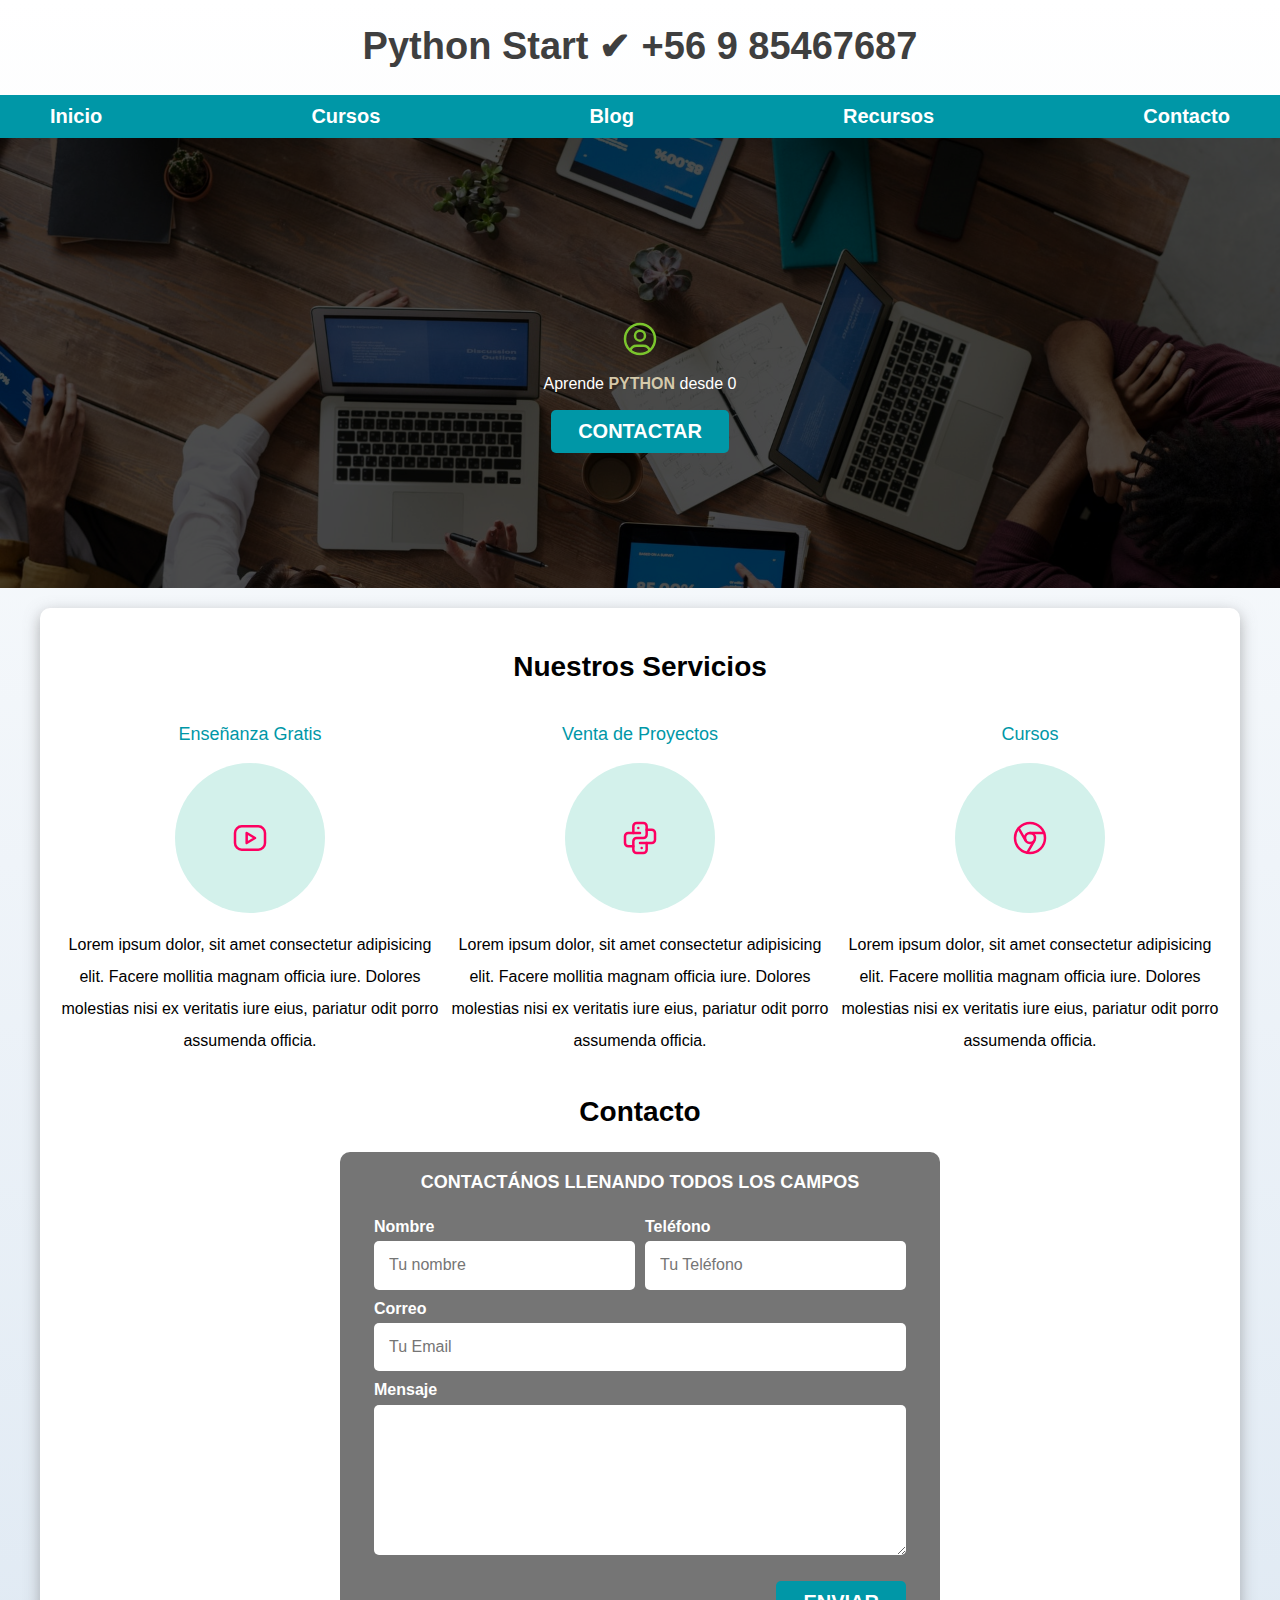
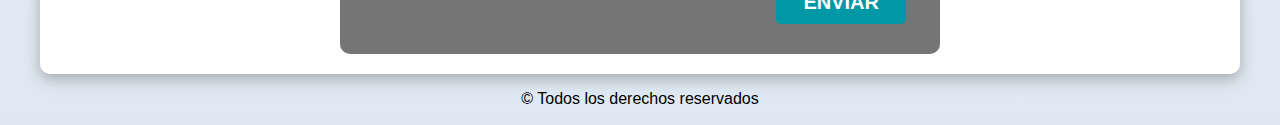
==== commit d6fb68bc: "Termino del sobre nosotros" ====
--- a/index.html
+++ b/index.html
@@ -5,6 +5,7 @@
     <meta http-equiv="X-UA-Compatible" content="IE=edge" />
     <meta name="viewport" content="width=device-width, initial-scale=1.0" />
     <title>Python Start</title>
+
     <!-- ICON TAB -->
     <link rel="shortcut icon" href="img/pythonTabIcon.svg" />
     <!-- NORMALIZE https://necolas.github.io/normalize.css/-->
@@ -13,13 +14,16 @@
     <!-- FONTS fonts.google.com/-->
     <link rel="preconnect" href="https://fonts.googleapis.com" />
     <link rel="preconnect" href="https://fonts.gstatic.com" crossorigin />
+    <link rel="preconnect" href="https://fonts.googleapis.com">
+    <link rel="preconnect" href="https://fonts.gstatic.com" crossorigin>
+    <link href="https://fonts.googleapis.com/css2?family=Staatliches&display=swap" rel="stylesheet"
     <!-- PRELOADS CSS - personal sheets to final -->
     <link rel="preload" href="css/styles.css" as="style" />
     <link rel="stylesheet" href="css/stylesIndex.css" />
   </head>
   <body>
     <header>
-      <a href="index.html"><h1 class="titulo">Python Start</h1></a>
+      <a href="index.html"><h1 class="titulo">Python Start ✔ +56 9 85467687</h1></a>
     </header>
 
     <div class="nav-bg">
